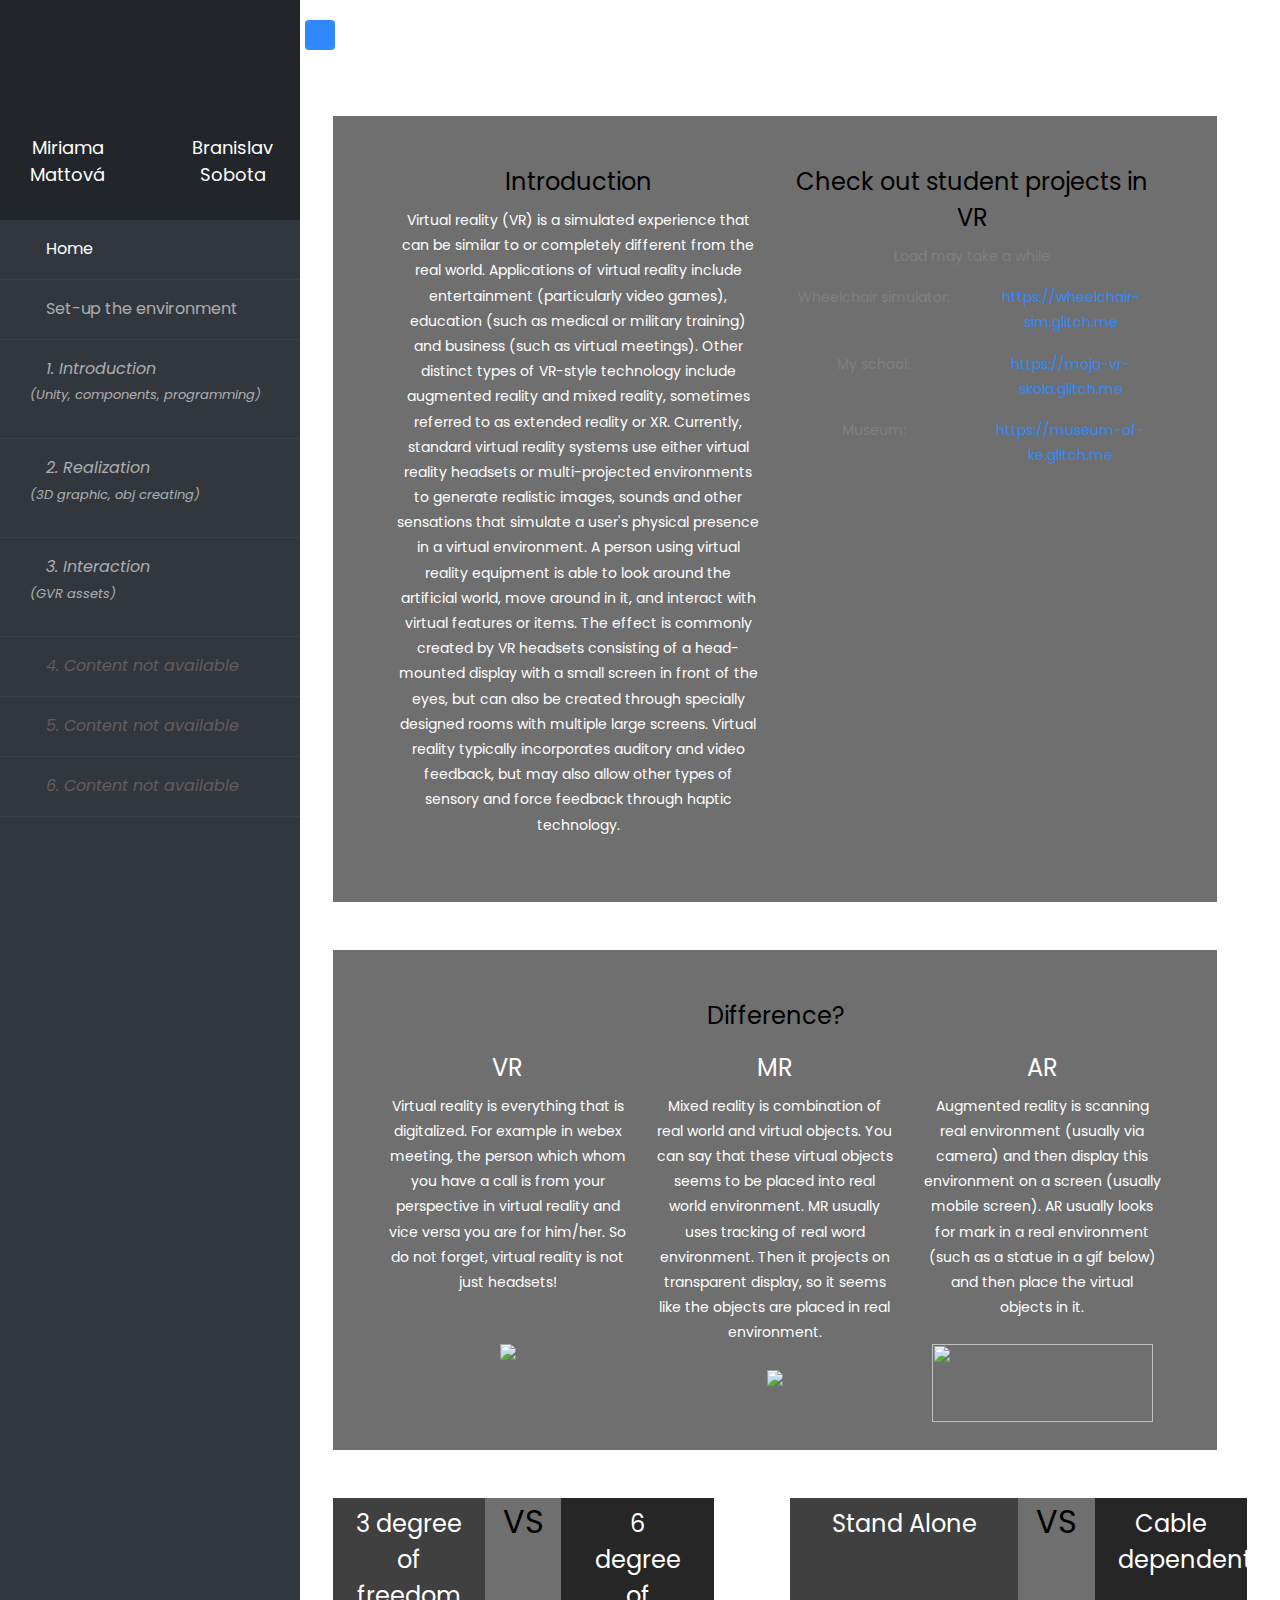
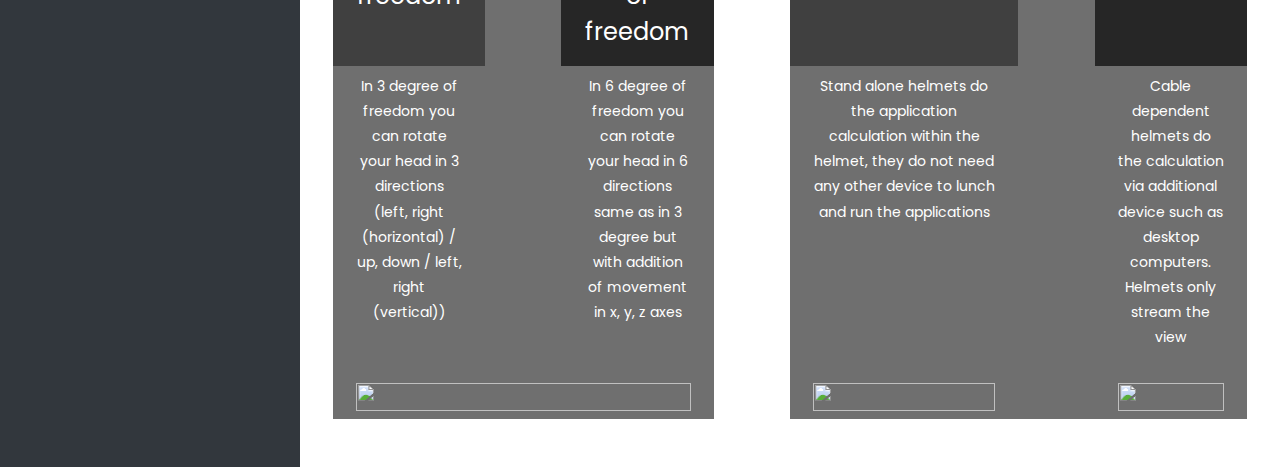
==== index.html @ 8046f70d "corrected path to interaction from index" ====
<!doctype html>
<html lang="en">
<head>
    <title>Virtual Reality Systems</title>
    <meta charset="utf-8">
    <meta name="viewport" content="width=device-width, initial-scale=1, shrink-to-fit=no">

    <link href="https://fonts.googleapis.com/css?family=Poppins:300,400,500,600,700,800,900" rel="stylesheet">

    <link rel="stylesheet" href="../https://stackpath.bootstrapcdn.com/font-awesome/4.7.0/css/font-awesome.min.css">
    <link rel="stylesheet" href="css/style.css">
</head>
<body>

<div class="wrapper d-flex align-items-stretch if-mobile-DN">
    <nav id="sidebar">
        <div class="custom-menu">
            <button type="button" id="sidebarCollapse" class="btn btn-primary">
            </button>
        </div>
        <div class="img bg-wrap text-center py-4"
             style="background-image: url(https://scontent.fksc1-1.fna.fbcdn.net/v/t1.6435-9/73295856_2292915594351851_575696089210945536_n.jpg?_nc_cat=111&ccb=1-5&_nc_sid=730e14&_nc_ohc=yGC-ZT724bcAX-EPkIg&tn=IlRIds2fYuLGbcbn&_nc_ht=scontent.fksc1-1.fna&oh=00_AT8Ui5hc6upew8r2zJ21V3_VITgJrNktSrdLegze_7D1Bw&oe=6230592C);">
            <div class="user-logo">
                <div class="row">
                    <div class="col-6">
                        <div class="img"
                             style="background-image: url(https://kpi.fei.tuke.sk/sites/www.kpi.fei.tuke.sk/files/pictures/picture-11101-1647540531.jpg);"></div>
                        <h3>Miriama Mattová</h3>
                    </div>

                    <div class="col-6">
                        <div class="img"
                             style="background-image: url(https://kpi.fei.tuke.sk/sites/www.kpi.fei.tuke.sk/files/pictures/picture-32-1391785320.jpg);"></div>
                        <h3>Branislav Sobota</h3>
                    </div>
                </div>
            </div>
        </div>
        <ul class="list-unstyled components mb-5">
            <li class="active">
                <a href="menu/home.html"><span class="fa fa-home mr-3"></span> Home</a>
            </li>
            <li>
                <a href="menu/set-up-environment.html"><span class="fa fa-sign-out mr-3"></span> Set-up the
                    environment</a>
            </li>
            <li class=" ">
                <a href="menu/UnityIntro.html"><span class="fa fa-download mr-3"><small
                        class="d-flex align-items-center justify-content-center"></small></span> <i class="">1.
                    Introduction <p style="font-size: small">(Unity, components, programming)</p></i></a>
            </li>
            <li class="">
                <a href="menu/realization.html"><span class="fa fa-download mr-3"><small
                        class="d-flex align-items-center justify-content-center"></small></span> <i class="">2. Realization <p style="font-size: small">(3D graphic, obj creating)</p></i></a>
            </li>
            <li class="">
                <a href="/menu/Interaction.html"><span class="fa fa-download mr-3"><small
                        class="d-flex align-items-center justify-content-center"></small></span> <i class="">3. Interaction
                    <p style="font-size: small">(GVR assets)</p></i></a>
            </li>
            <li class="disabled">
                <a href="#"><span class="fa fa-cog mr-3"></span> <i class="dark-gray"> 4. Content not available</i></a>
            </li>
            <li class="disabled ">
                <a href="#"><span class="fa fa-support mr-3"></span> <i class="dark-gray">5. Content not
                    available</i></a>
            </li>
            <li class="disabled ">
                <a href="#"><span class="fa fa-sign-out mr-3"></span> <i class="dark-gray">6. Content not available</i></a>
            </li>
        </ul>

    </nav>

    <!-- Page Content  -->
    <div id="content" class="p-4 p-md-5 pt-5 bg-home">
        <h1 class="text-center white">Virtual Reality Systems</h1>

        <div class="bg-steps row p-5 text-center w-100">
            <div class="col-6">
                <h4> Introduction </h4>
                <p class="white">
                    Virtual reality (VR) is a simulated experience that can be similar to or completely different from
                    the
                    real world. Applications of virtual reality include entertainment (particularly video games),
                    education
                    (such as medical or military training) and business (such as virtual meetings). Other distinct types
                    of
                    VR-style technology include augmented reality and mixed reality, sometimes referred to as extended
                    reality or XR.

                    Currently, standard virtual reality systems use either virtual reality headsets or multi-projected
                    environments to generate realistic images, sounds and other sensations that simulate a user's
                    physical
                    presence in a virtual environment. A person using virtual reality equipment is able to look around
                    the
                    artificial world, move around in it, and interact with virtual features or items. The effect is
                    commonly
                    created by VR headsets consisting of a head-mounted display with a small screen in front of the
                    eyes,
                    but can also be created through specially designed rooms with multiple large screens. Virtual
                    reality
                    typically incorporates auditory and video feedback, but may also allow other types of sensory and
                    force
                    feedback through haptic technology.
                </p>
            </div>
            <div class="col-6">
                <h4> Check out student projects in VR </h4>
                <p> Load may take a while</p>
                <div class="row">
                    <p class="col-6"> Wheelchair simulator: </p>
                    <p class="col-6"><a href="https://wheelchair-sim.glitch.me"
                                        target="_blank">
                        https://wheelchair-sim.glitch.me </a></p>
                </div>
                <div class="row">
                    <p class="col-6"> My school: </p>
                    <p class="col-6"><a href="https://moja-vr-skola.glitch.me"
                                        target="_blank">
                        https://moja-vr-skola.glitch.me </a></p>
                </div>
                <div class="row">
                    <p class="col-6"> Museum: </p>
                    <p class="col-6"><a href="https://museum-of-ke.glitch.me"
                                        target="_blank">
                        https://museum-of-ke.glitch.me </a></p>
                </div>
            </div>
        </div>

        <div class="bg-steps row p-5 text-center w-100 mt-5">
            <h4 class="text-center col-12"> Difference? </h4>
            <div class=" row p-2 ">
                <div class="col-4 white">
                    <h4 class="text-center white">VR</h4>
                    <p>
                        Virtual reality is everything that is digitalized. For example in webex meeting, the person
                        which whom you have a call is from your perspective in virtual reality and vice versa you are
                        for him/her. So do not forget, virtual reality is not just headsets!
                    </p>
                    <br>
                    <img class="w-inherit w-10 h-80 p-2"
                         src="https://i.gifer.com/3S3e.gif">

                </div>
                <div class="col-4 white">
                    <h4 class="text-center white">MR</h4>
                    <p>
                        Mixed reality is combination of real world and virtual objects. You can say that these
                        virtual objects seems to be placed into real world environment. MR usually uses tracking of real
                        word
                        environment. Then it projects on transparent display, so it seems like the objects are placed in
                        real
                        environment.
                    </p>
                    <img class="w-inherit w-10 h-80 p-2"
                         src="https://i.makeagif.com/media/11-25-2017/qdWYod.gif">
                </div>
                <div class="col-4 white">
                    <h4 class="text-center white">AR</h4>
                    <p>
                        Augmented reality is scanning real environment (usually via camera) and then display this
                        environment on a screen (usually mobile screen). AR usually looks for mark in a real environment
                        (such as a statue in a gif below)
                        and then place the virtual objects in it.
                    </p>
                    <img class="w-inherit w-10 h-50 p-2"
                         src="https://i.imgur.com/gITbaez.gif?noredirect">
                </div>
            </div>
        </div>
        <div class=" row mt-5">
            <div class="col-2 bg-steps-info text-center">
                <h4 class="white p-2"> 3 degree of freedom </h4>
            </div>
            <div class="col-1 bg-steps">
                <h2 class="text-center"> VS </h2>
            </div>
            <div class="col-2 bg-steps-content text-center">
                <h4 class="white  p-2"> 6 degree of freedom </h4>
            </div>
            <div class="col-1"></div>

            <div class="col-3 bg-steps-info text-center">
                <h4 class="white p-2"> Stand Alone </h4>
            </div>
            <div class="col-1 bg-steps">
                <h2 class="text-center"> VS </h2>
            </div>
            <div class="col-2 bg-steps-content text-center">
                <h4 class="white  p-2"> Cable dependent </h4>
            </div>
        </div>
        <div class=" row">
            <div class="col-2 bg-steps text-center">
                <p class="white p-2"> In 3 degree of freedom you can rotate your head in 3 directions (left, right
                    (horizontal) / up, down / left, right (vertical))</p>
            </div>
            <div class="col-1 bg-steps"></div>
            <div class="col-2 bg-steps text-center">
                <p class="white p-2"> In 6 degree of freedom you can rotate your head in 6 directions same as in 3 degree
                    but with addition of movement in x, y, z axes</p>
            </div>
            <div class="col-1"></div>

            <div class="col-3 bg-steps text-center">
                <p class="white p-2"> Stand alone helmets do the application calculation within the helmet, they do not need any
                    other device to lunch and run the applications </p>
            </div>
            <div class="col-1 bg-steps"></div>
            <div class="col-2 bg-steps text-center">
                <p class="white p-2"> Cable dependent helmets do the calculation via additional device such as desktop
                    computers. Helmets only stream the view</p>
            </div>

        </div>
        <div class="row">
            <div class="col-5 bg-steps text-center">
                <img class="w-inherit w-30 h-100 p-2"
                     src="https://virtualspeech.com/img/blog/3dof-6dof-vr-headset.jpg">
            </div>
            <div class="col-1"></div>
            <div class="col-3 bg-steps text-center">
                <img class="w-inherit w-30 h-100 p-2"
                     src="https://venturebeat.com/wp-content/uploads/2018/02/standalone-vr-headset-comparison.jpg?w=1200&strip=all">
            </div>
            <div class="col-1 bg-steps"></div>
            <div class="col-2 bg-steps text-center">
                <img class="w-inherit w-30 h-100 p-2"
                     src="https://i.pinimg.com/originals/88/14/0b/88140b9819a2dd8e8926b065488638bf.jpg">
            </div>
        </div>
    </div>

</div>

<div class="if-mobile-DPT" style="display: none">
    <div class="text-center">
        <p class="text-center"> This page is not optimalized for screens <600px :( </p>
        <p class="text-center">¯\_(ツ)_/¯</p>
    </div>
</div>


<script src="js/jquery.min.js"></script>
<script src="js/popper.js"></script>
<script src="js/bootstrap.min.js"></script>
<script src="js/main.js"></script>
</body>
</html>
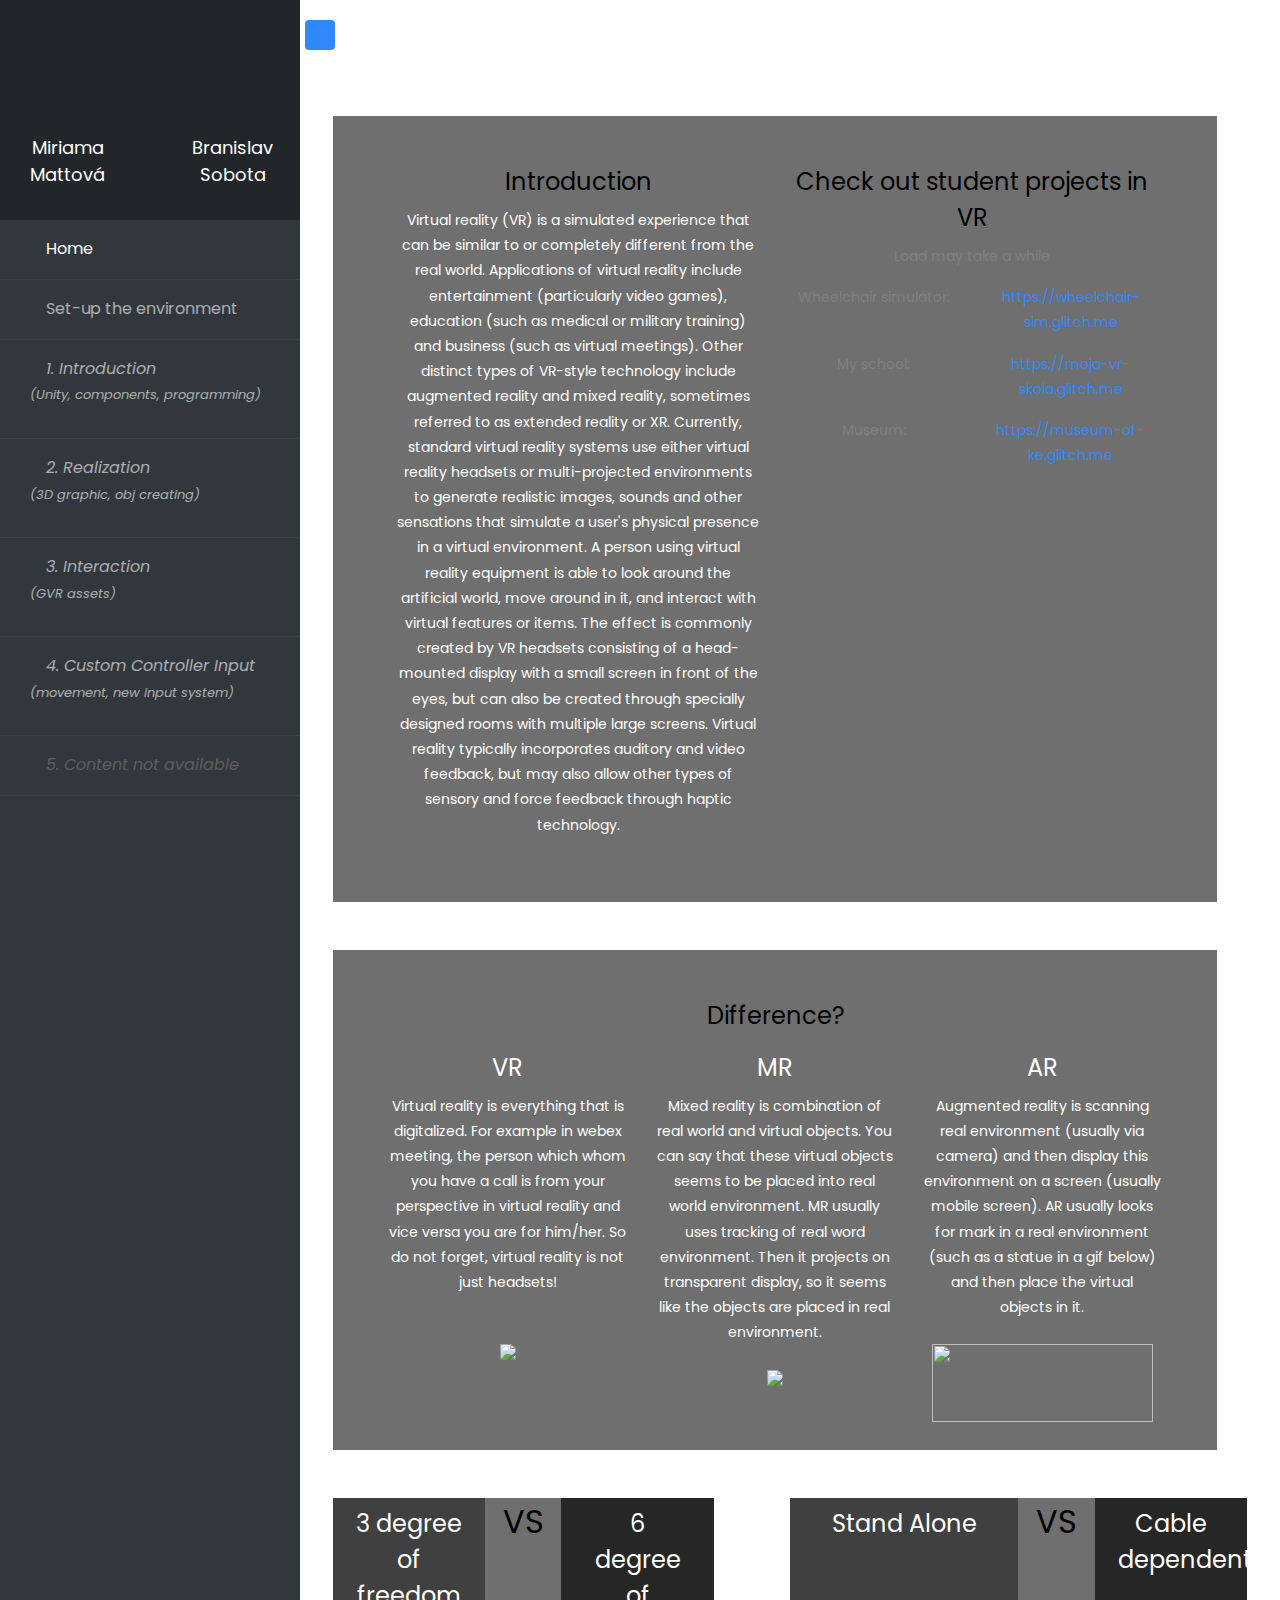
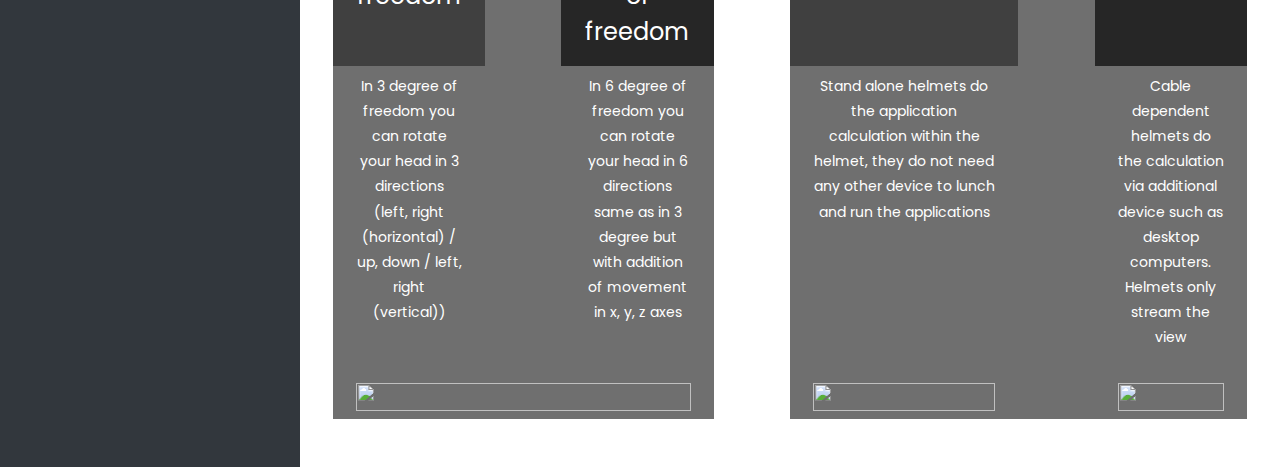
==== commit 6549bcb7: "cviko 4" ====
--- a/index.html
+++ b/index.html
@@ -51,22 +51,24 @@
             </li>
             <li class="">
                 <a href="menu/realization.html"><span class="fa fa-download mr-3"><small
-                        class="d-flex align-items-center justify-content-center"></small></span> <i class="">2. Realization <p style="font-size: small">(3D graphic, obj creating)</p></i></a>
+                        class="d-flex align-items-center justify-content-center"></small></span> <i class="">2.
+                    Realization <p style="font-size: small">(3D graphic, obj creating)</p></i></a>
             </li>
             <li class="">
-                <a href="/menu/Interaction.html"><span class="fa fa-download mr-3"><small
-                        class="d-flex align-items-center justify-content-center"></small></span> <i class="">3. Interaction
+                <a href="menu/Interaction.html"><span class="fa fa-download mr-3"><small
+                        class="d-flex align-items-center justify-content-center"></small></span> <i class="">3.
+                    Interaction
                     <p style="font-size: small">(GVR assets)</p></i></a>
             </li>
-            <li class="disabled">
-                <a href="#"><span class="fa fa-cog mr-3"></span> <i class="dark-gray"> 4. Content not available</i></a>
+            <li class="">
+                <a href="menu/CustomControllerInput.html"><span class="fa fa-download mr-3"><small
+                        class="d-flex align-items-center justify-content-center"></small></span> <i class="">
+                    4. Custom Controller Input
+                    <p style="font-size: small">(movement, new input system)</p></i></a>
             </li>
             <li class="disabled ">
                 <a href="#"><span class="fa fa-support mr-3"></span> <i class="dark-gray">5. Content not
                     available</i></a>
-            </li>
-            <li class="disabled ">
-                <a href="#"><span class="fa fa-sign-out mr-3"></span> <i class="dark-gray">6. Content not available</i></a>
             </li>
         </ul>
 
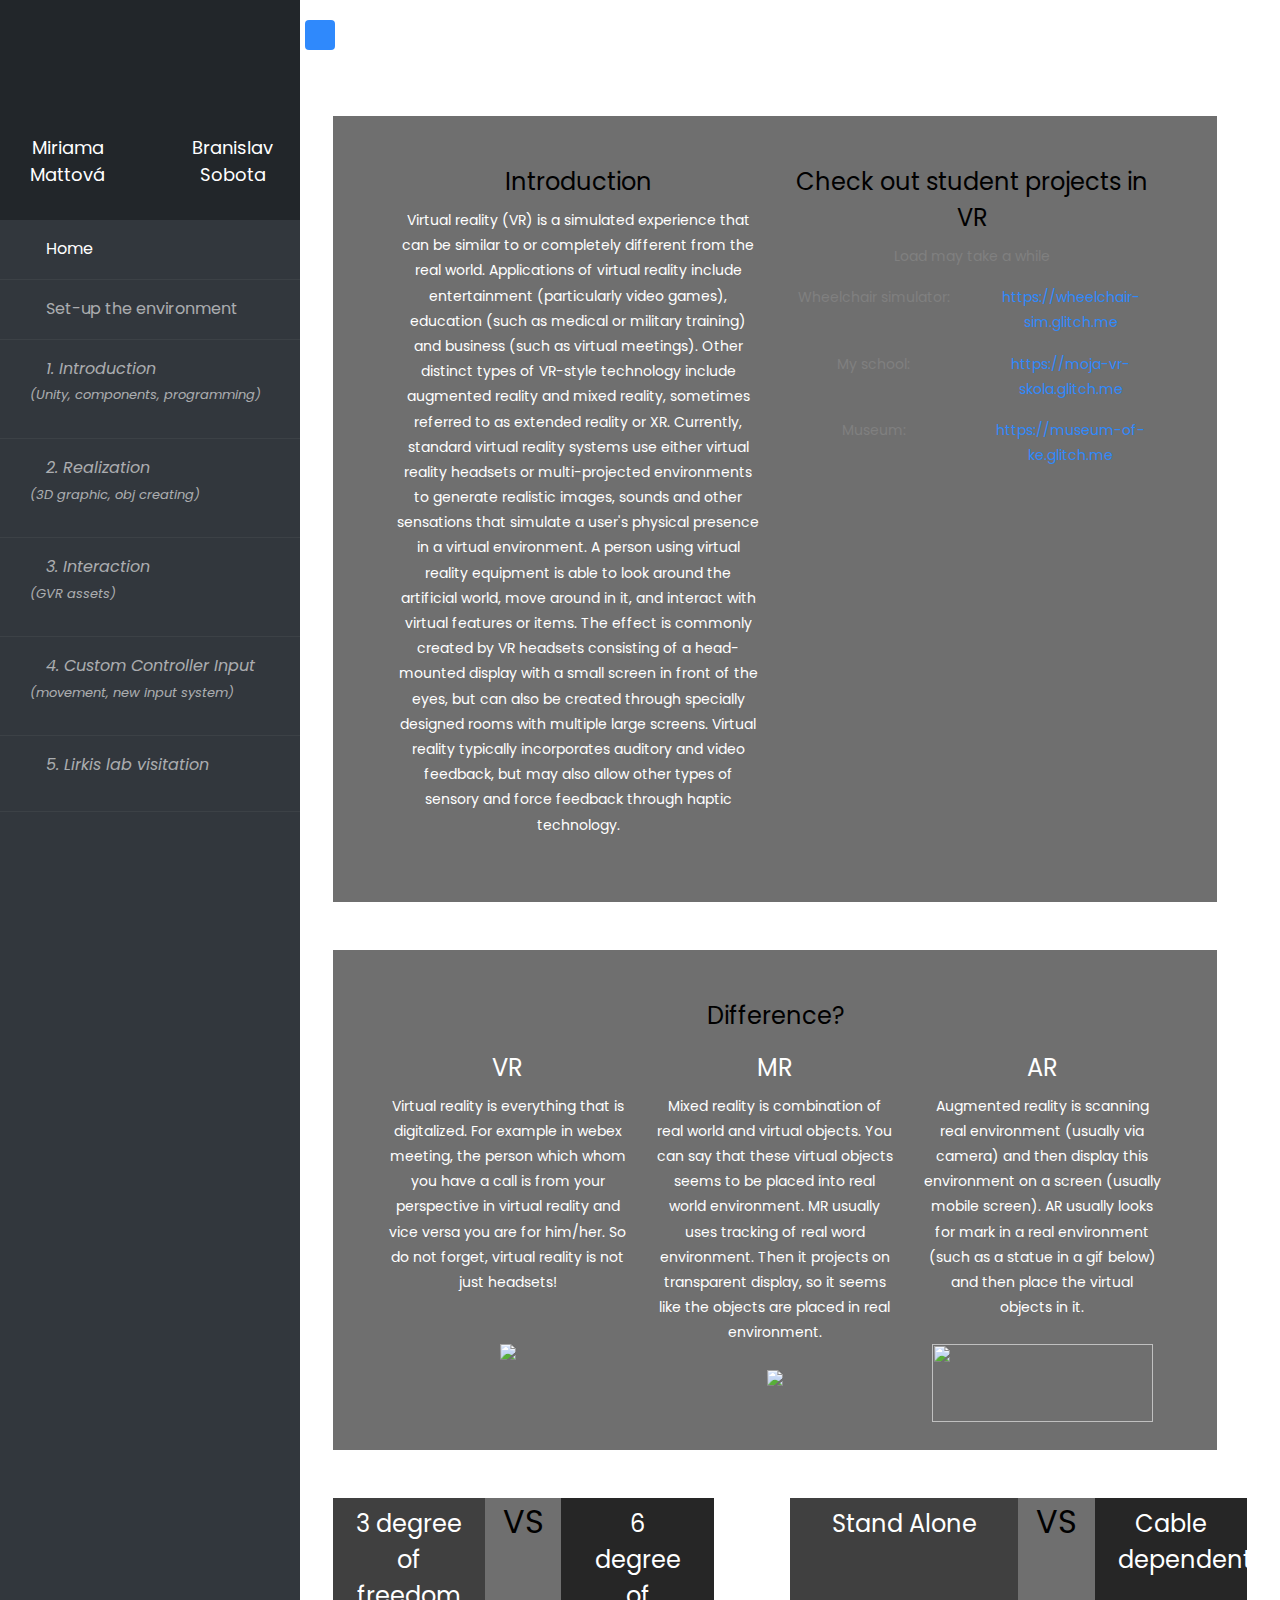
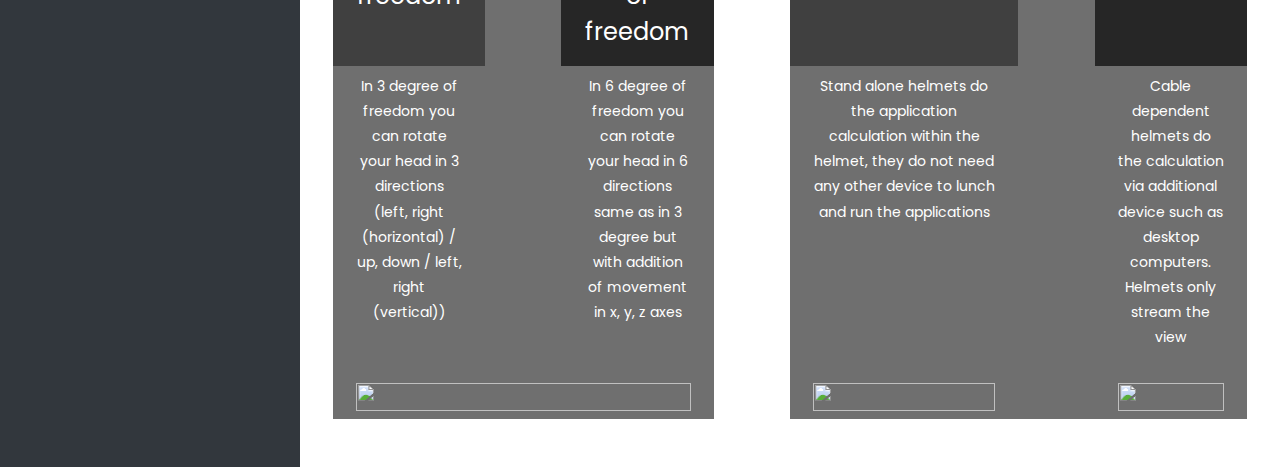
==== commit 7a3810df: "excercise 5" ====
--- a/index.html
+++ b/index.html
@@ -66,9 +66,11 @@
                     4. Custom Controller Input
                     <p style="font-size: small">(movement, new input system)</p></i></a>
             </li>
-            <li class="disabled ">
-                <a href="#"><span class="fa fa-support mr-3"></span> <i class="dark-gray">5. Content not
-                    available</i></a>
+            <li class="">
+                <a href="menu/lirkis.html"><span class="fa fa-download mr-3"><small
+                        class="d-flex align-items-center justify-content-center"></small></span> <i class="">
+                    5. Lirkis lab visitation
+                    <p style="font-size: small"></p></i></a>
             </li>
         </ul>
 
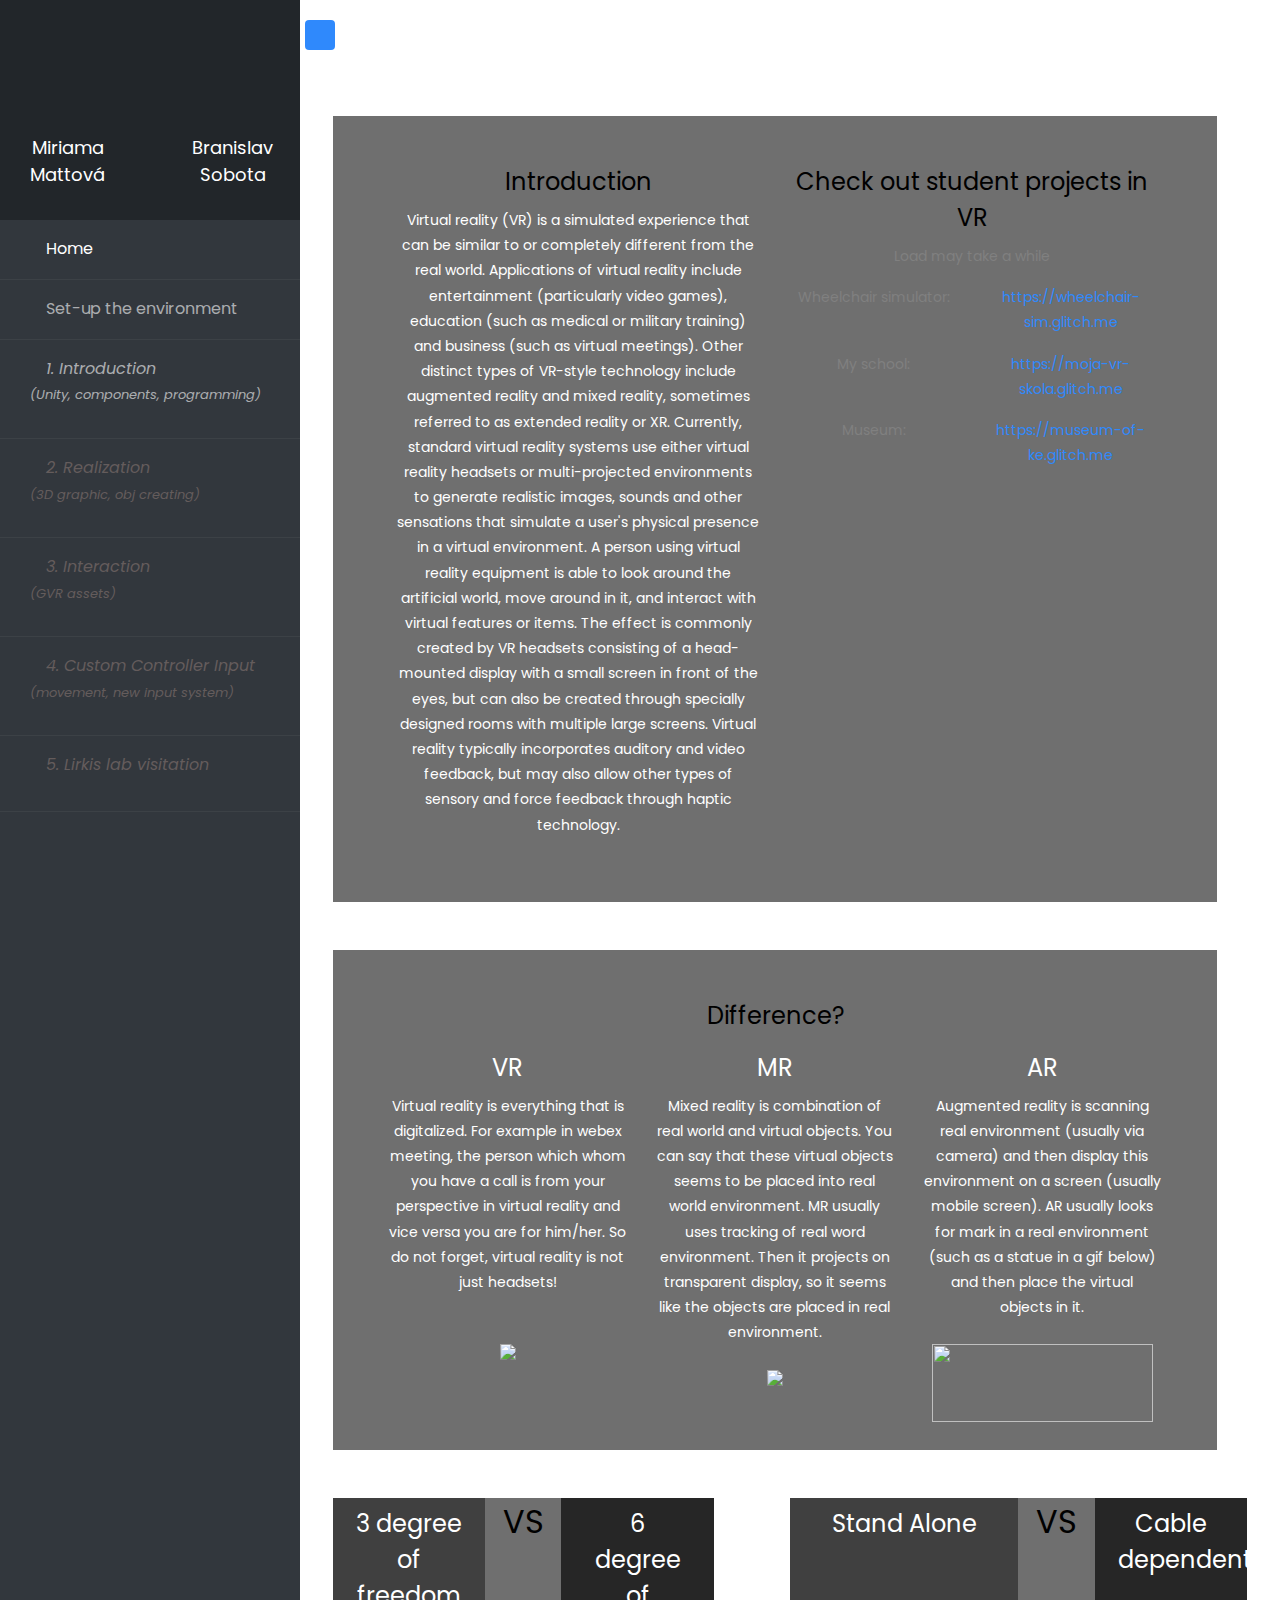
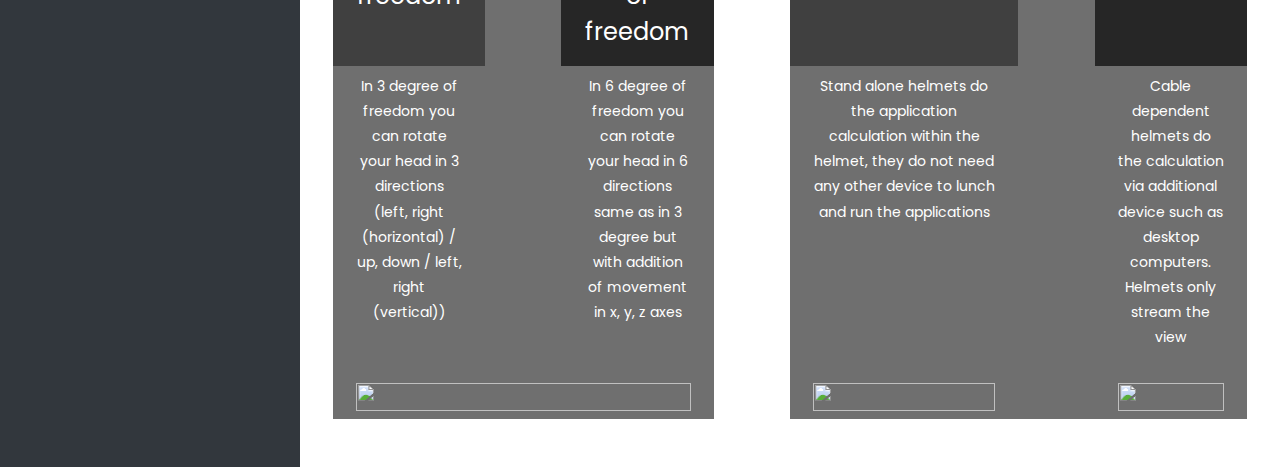
==== commit 002925c4: "disable all excersice" ====
--- a/index.html
+++ b/index.html
@@ -49,26 +49,26 @@
                         class="d-flex align-items-center justify-content-center"></small></span> <i class="">1.
                     Introduction <p style="font-size: small">(Unity, components, programming)</p></i></a>
             </li>
-            <li class="">
+            <li class="disabled">
                 <a href="menu/realization.html"><span class="fa fa-download mr-3"><small
-                        class="d-flex align-items-center justify-content-center"></small></span> <i class="">2.
+                        class="d-flex align-items-center justify-content-center"></small></span> <i class="dark-gray">2.
                     Realization <p style="font-size: small">(3D graphic, obj creating)</p></i></a>
             </li>
-            <li class="">
+            <li class="disabled">
                 <a href="menu/Interaction.html"><span class="fa fa-download mr-3"><small
-                        class="d-flex align-items-center justify-content-center"></small></span> <i class="">3.
+                        class="d-flex align-items-center justify-content-center"></small></span> <i class="dark-gray">3.
                     Interaction
                     <p style="font-size: small">(GVR assets)</p></i></a>
             </li>
-            <li class="">
+            <li class="disabled">
                 <a href="menu/CustomControllerInput.html"><span class="fa fa-download mr-3"><small
-                        class="d-flex align-items-center justify-content-center"></small></span> <i class="">
+                        class="d-flex align-items-center justify-content-center"></small></span> <i class="dark-gray">
                     4. Custom Controller Input
                     <p style="font-size: small">(movement, new input system)</p></i></a>
             </li>
-            <li class="">
+            <li class="disabled">
                 <a href="menu/lirkis.html"><span class="fa fa-download mr-3"><small
-                        class="d-flex align-items-center justify-content-center"></small></span> <i class="">
+                        class="d-flex align-items-center justify-content-center"></small></span> <i class="dark-gray">
                     5. Lirkis lab visitation
                     <p style="font-size: small"></p></i></a>
             </li>
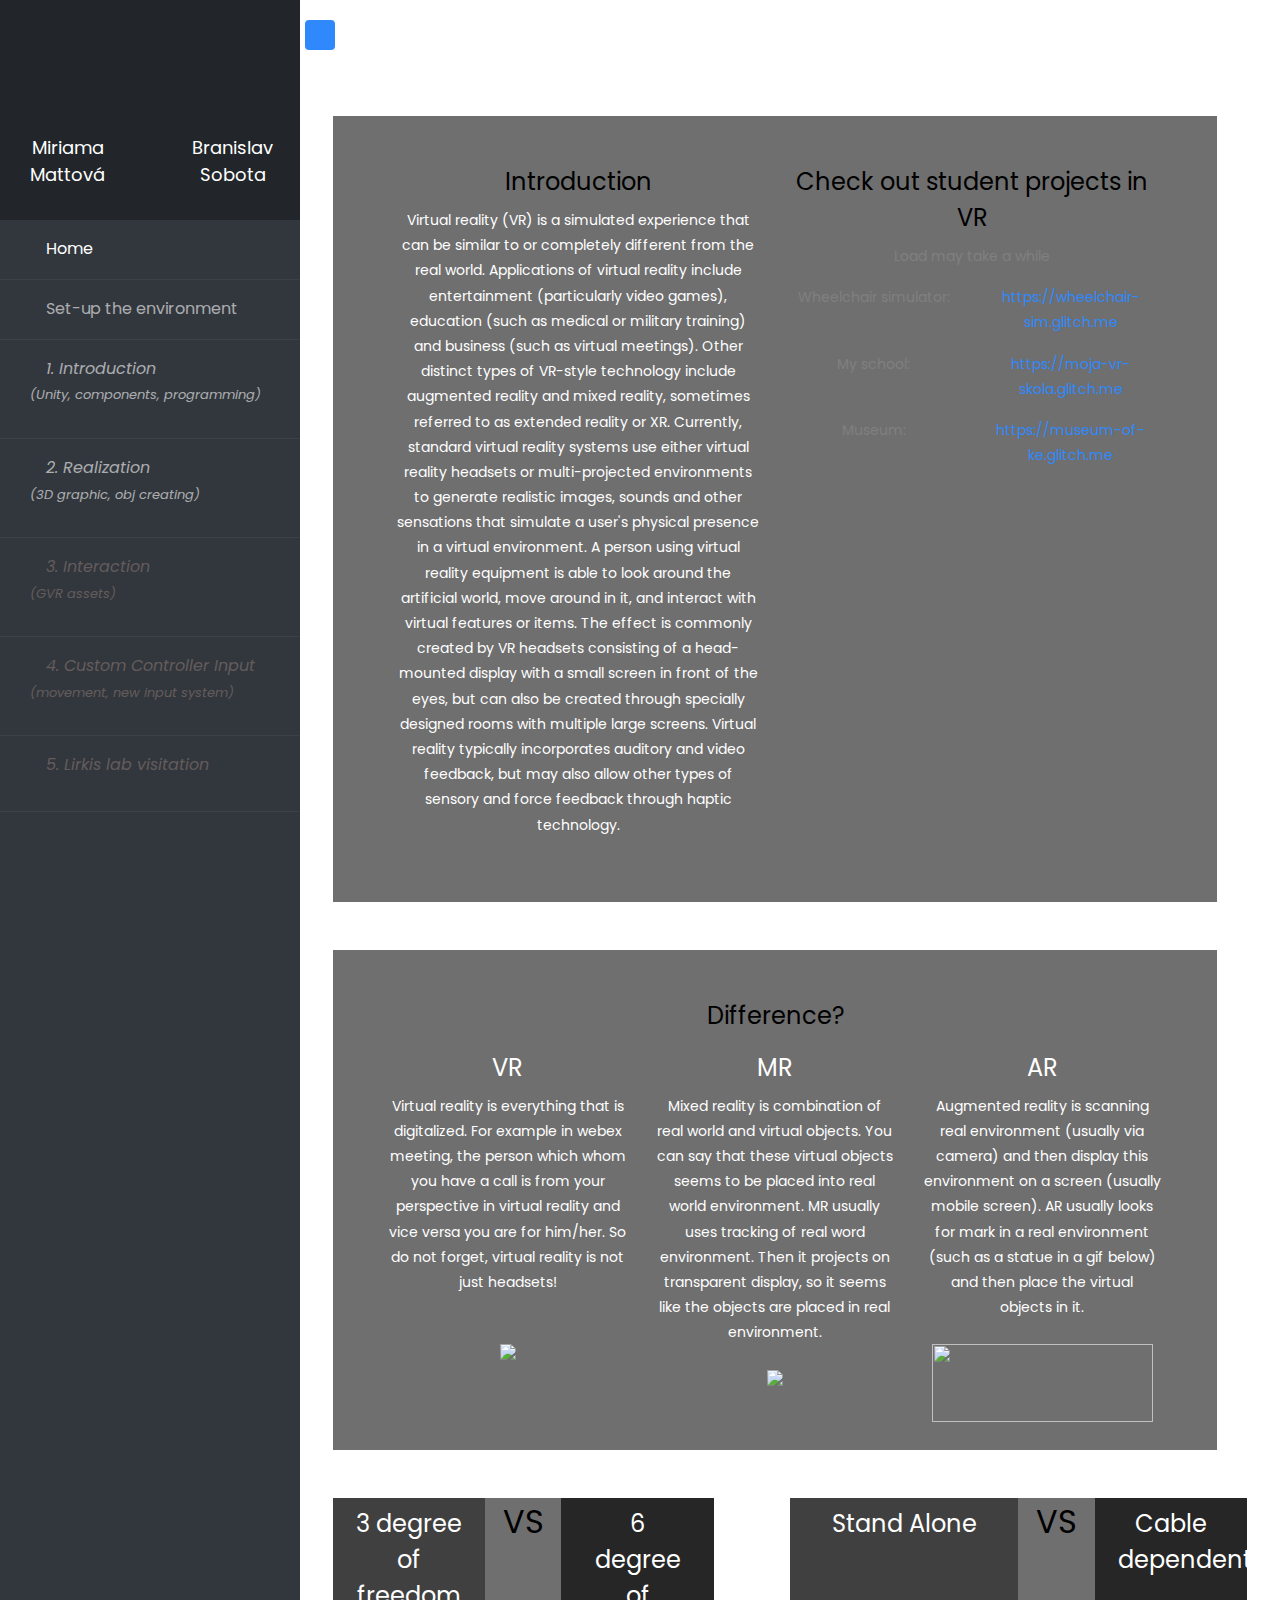
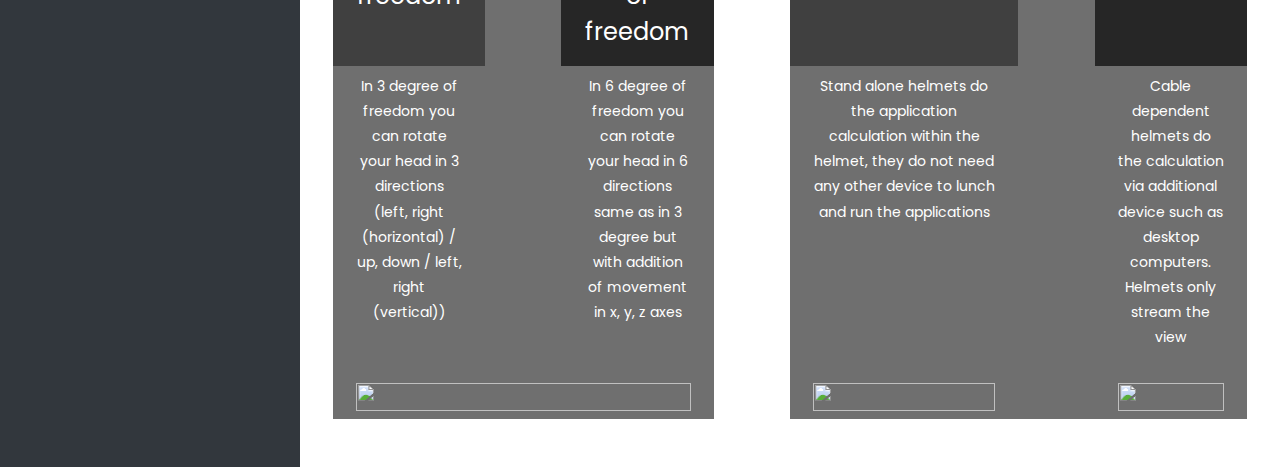
==== commit 84e0314b: "text correction" ====
--- a/index.html
+++ b/index.html
@@ -49,9 +49,9 @@
                         class="d-flex align-items-center justify-content-center"></small></span> <i class="">1.
                     Introduction <p style="font-size: small">(Unity, components, programming)</p></i></a>
             </li>
-            <li class="disabled">
+            <li class="">
                 <a href="menu/realization.html"><span class="fa fa-download mr-3"><small
-                        class="d-flex align-items-center justify-content-center"></small></span> <i class="dark-gray">2.
+                        class="d-flex align-items-center justify-content-center"></small></span> <i class="">2.
                     Realization <p style="font-size: small">(3D graphic, obj creating)</p></i></a>
             </li>
             <li class="disabled">
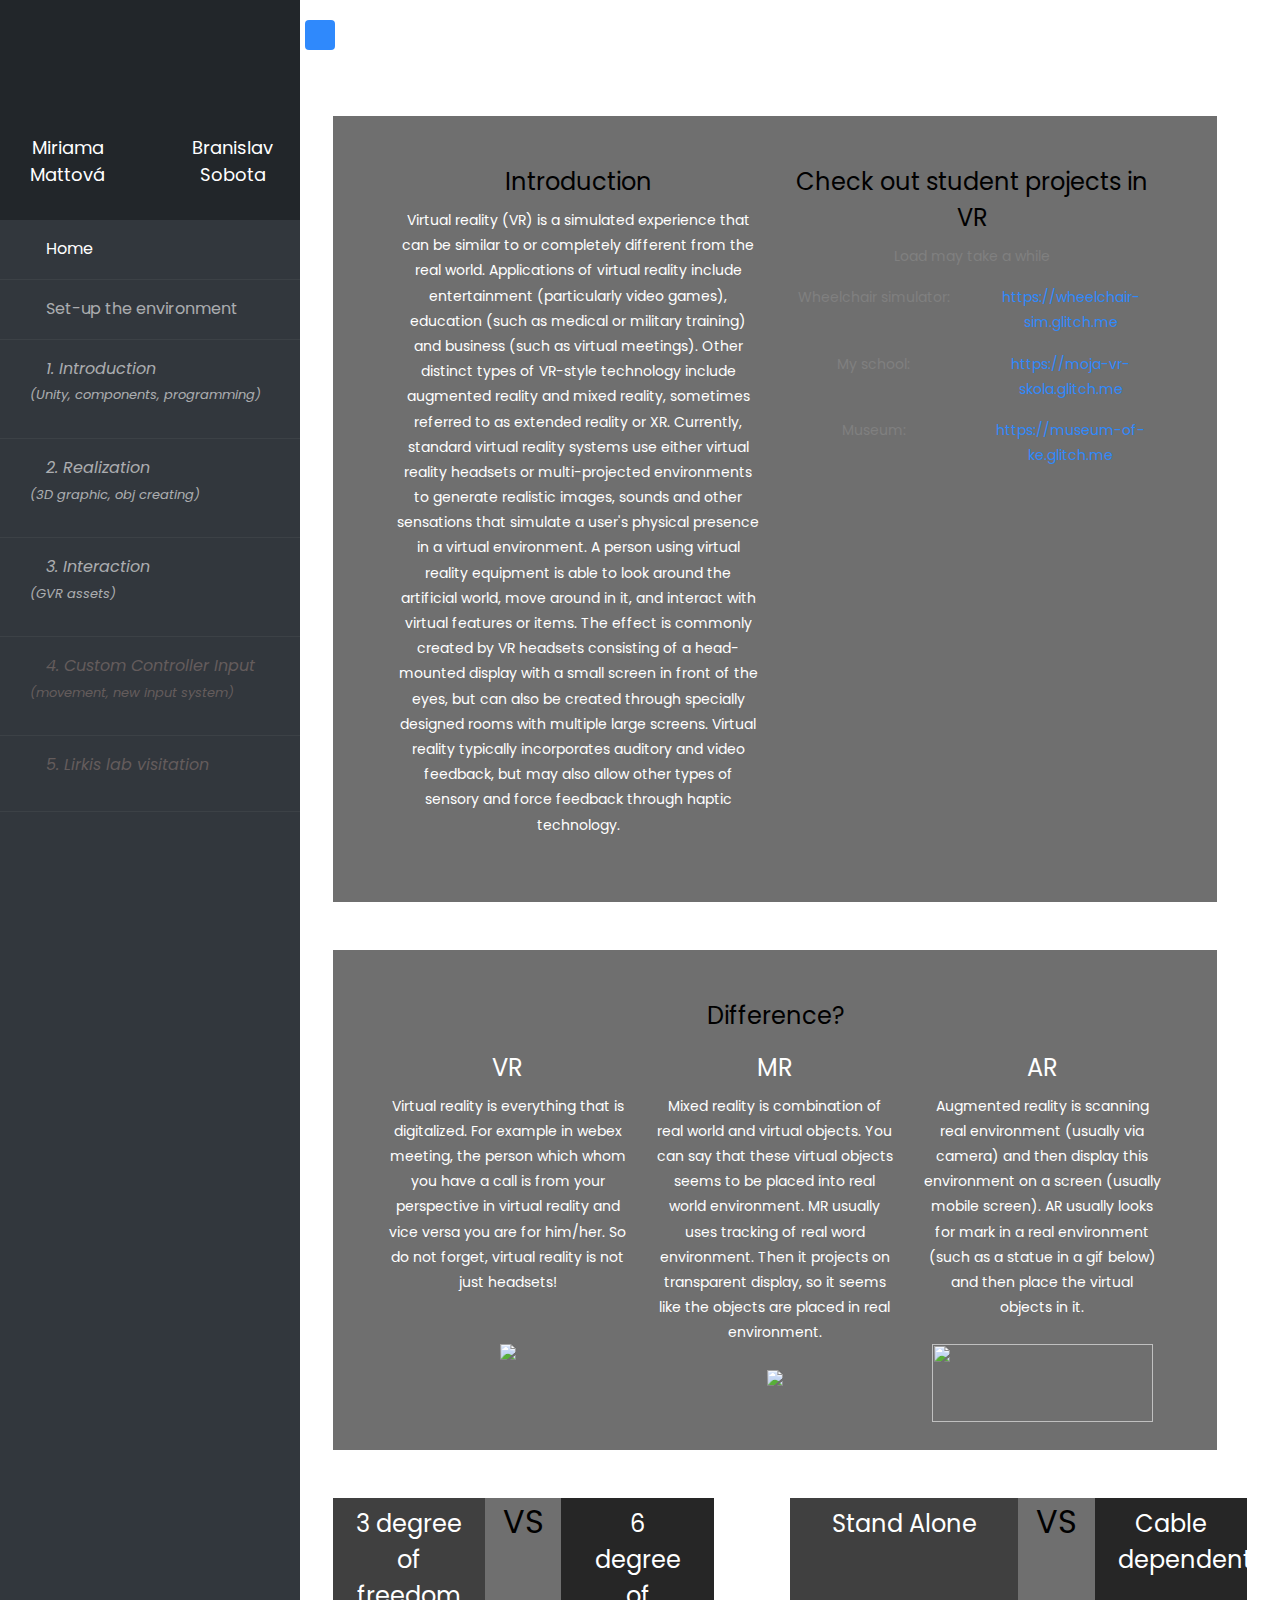
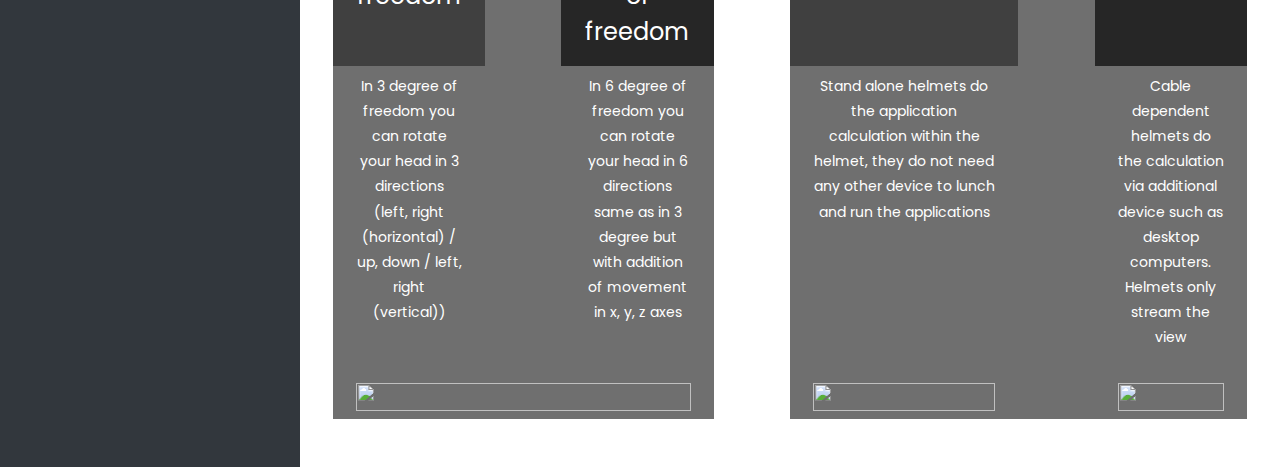
==== commit 61f4c154: "interaction enabled" ====
--- a/index.html
+++ b/index.html
@@ -54,9 +54,9 @@
                         class="d-flex align-items-center justify-content-center"></small></span> <i class="">2.
                     Realization <p style="font-size: small">(3D graphic, obj creating)</p></i></a>
             </li>
-            <li class="disabled">
+            <li class="">
                 <a href="menu/Interaction.html"><span class="fa fa-download mr-3"><small
-                        class="d-flex align-items-center justify-content-center"></small></span> <i class="dark-gray">3.
+                        class="d-flex align-items-center justify-content-center"></small></span> <i class="">3.
                     Interaction
                     <p style="font-size: small">(GVR assets)</p></i></a>
             </li>
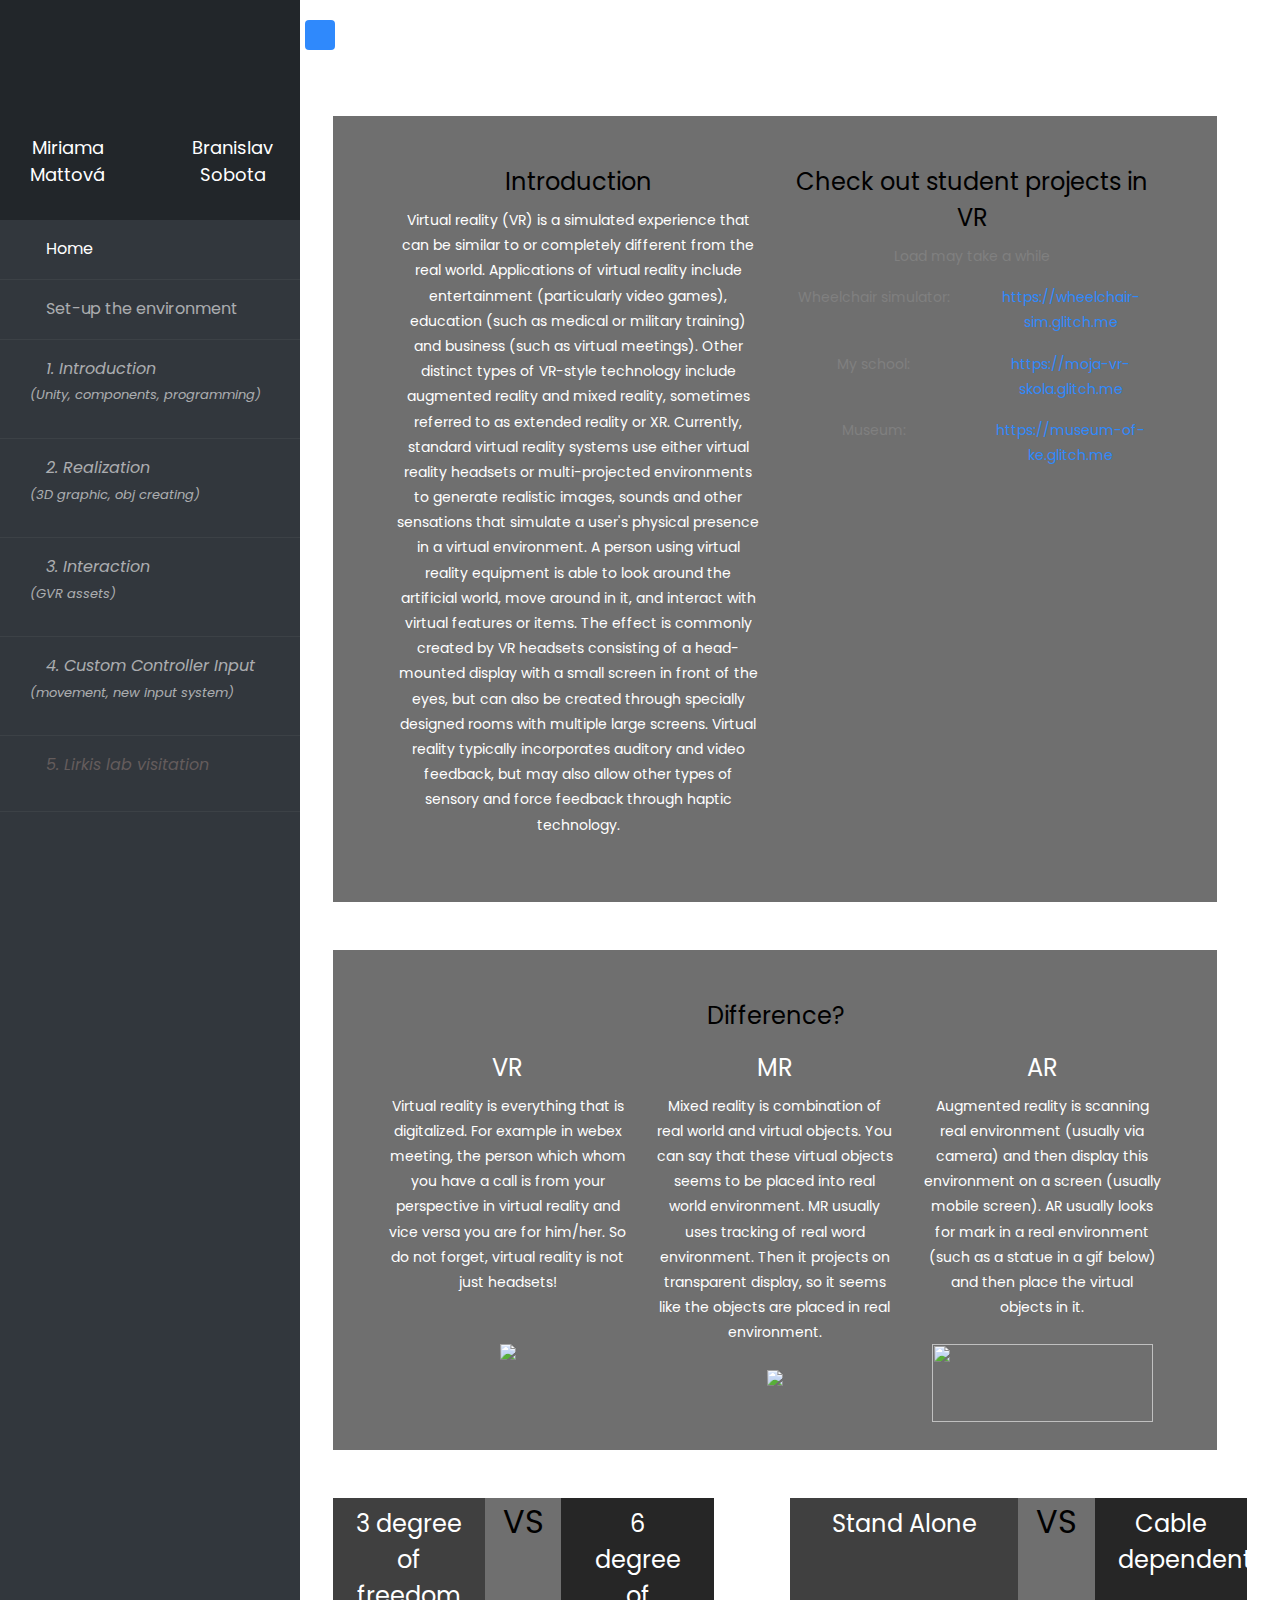
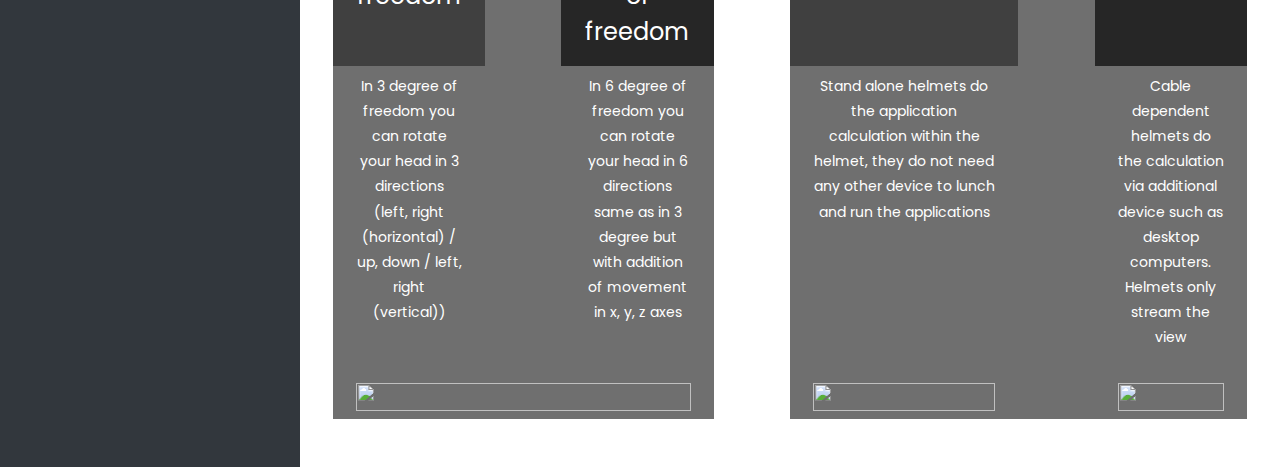
==== commit 1c154d88: "custom controller input enabled" ====
--- a/index.html
+++ b/index.html
@@ -60,9 +60,9 @@
                     Interaction
                     <p style="font-size: small">(GVR assets)</p></i></a>
             </li>
-            <li class="disabled">
+            <li class="">
                 <a href="menu/CustomControllerInput.html"><span class="fa fa-download mr-3"><small
-                        class="d-flex align-items-center justify-content-center"></small></span> <i class="dark-gray">
+                        class="d-flex align-items-center justify-content-center"></small></span> <i class="">
                     4. Custom Controller Input
                     <p style="font-size: small">(movement, new input system)</p></i></a>
             </li>
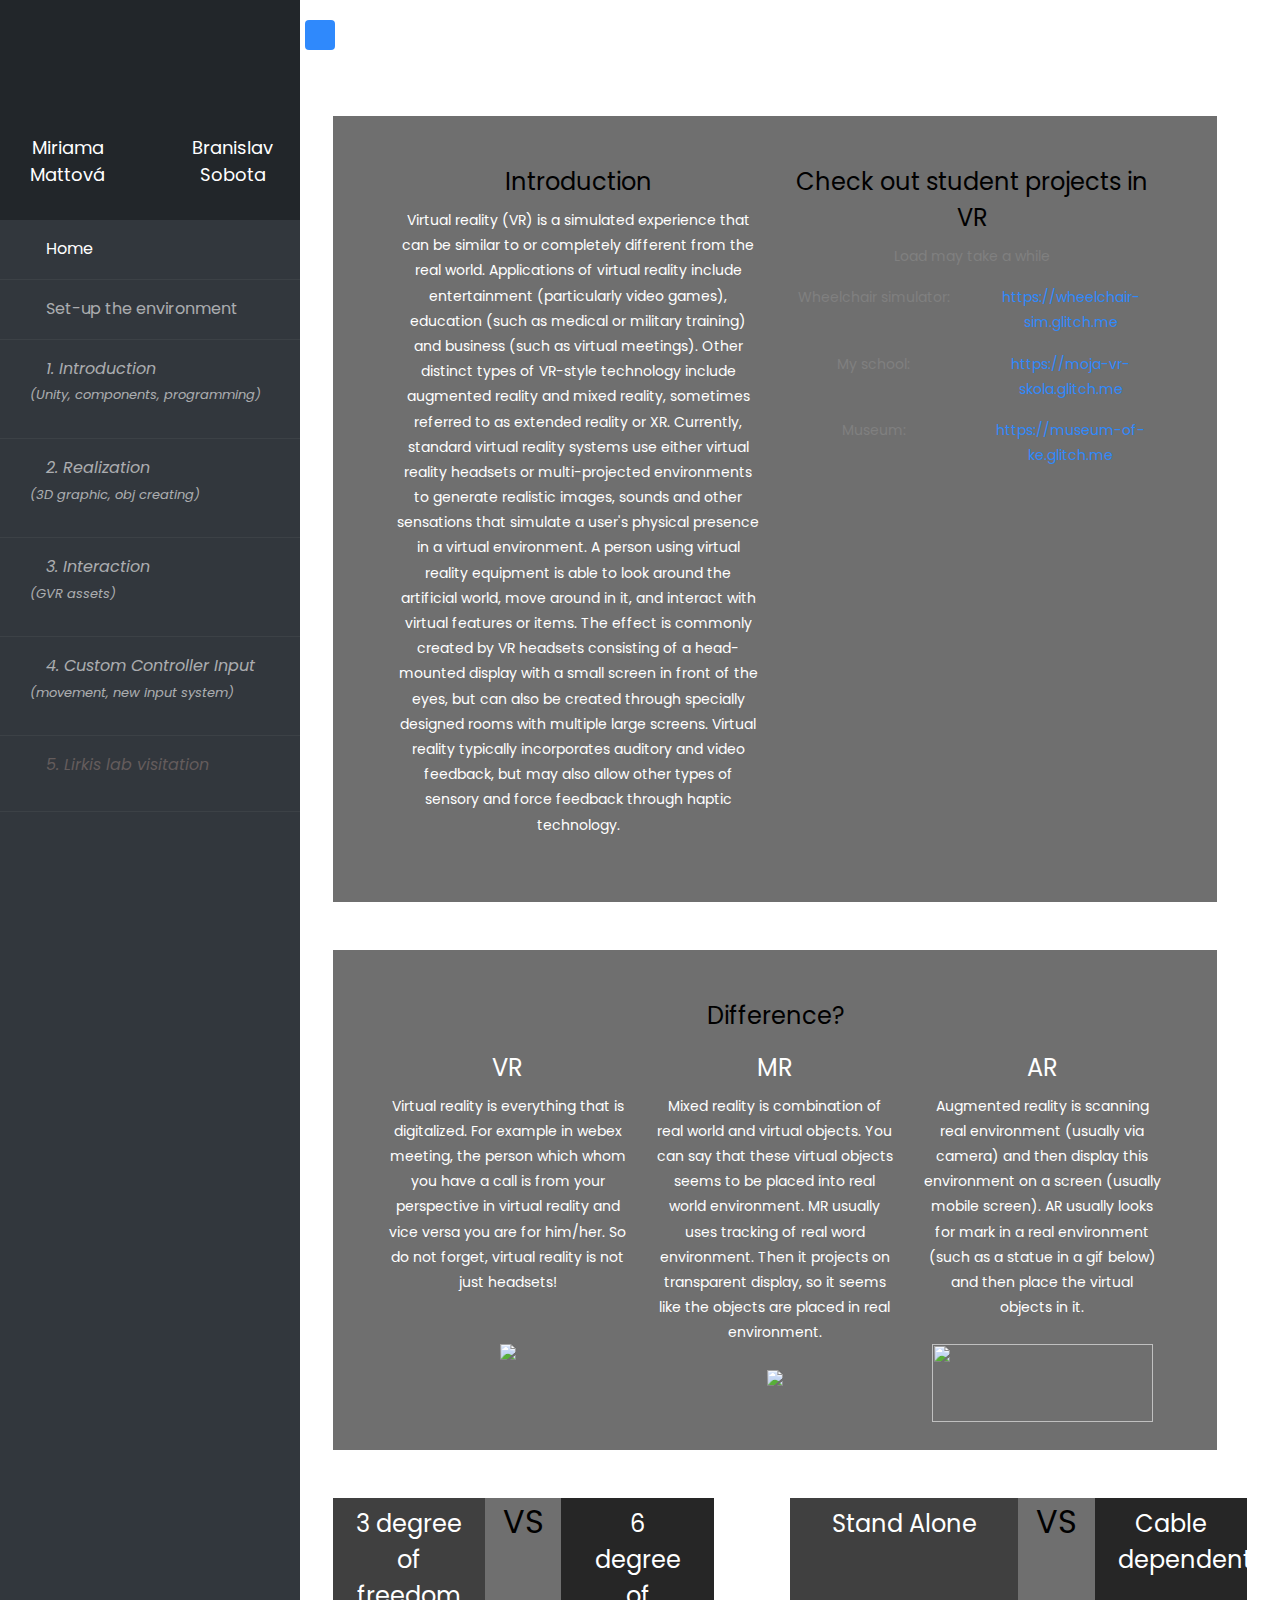
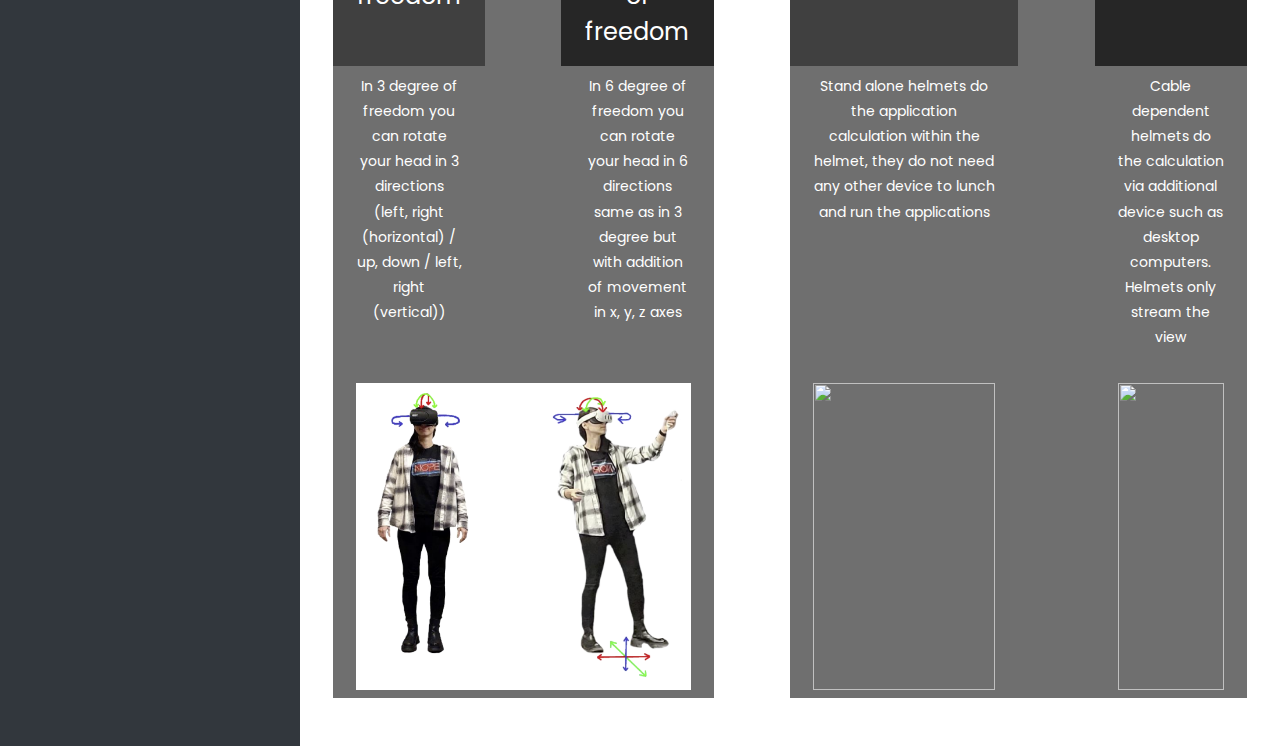
==== commit fa65e43d: "Update index.html" ====
--- a/index.html
+++ b/index.html
@@ -222,7 +222,7 @@
         <div class="row">
             <div class="col-5 bg-steps text-center">
                 <img class="w-inherit w-30 h-100 p-2"
-                     src="https://virtualspeech.com/img/blog/3dof-6dof-vr-headset.jpg">
+                     src="images/3-6%20dof.png">
             </div>
             <div class="col-1"></div>
             <div class="col-3 bg-steps text-center">
@@ -252,4 +252,4 @@
 <script src="js/bootstrap.min.js"></script>
 <script src="js/main.js"></script>
 </body>
-</html>+</html>
